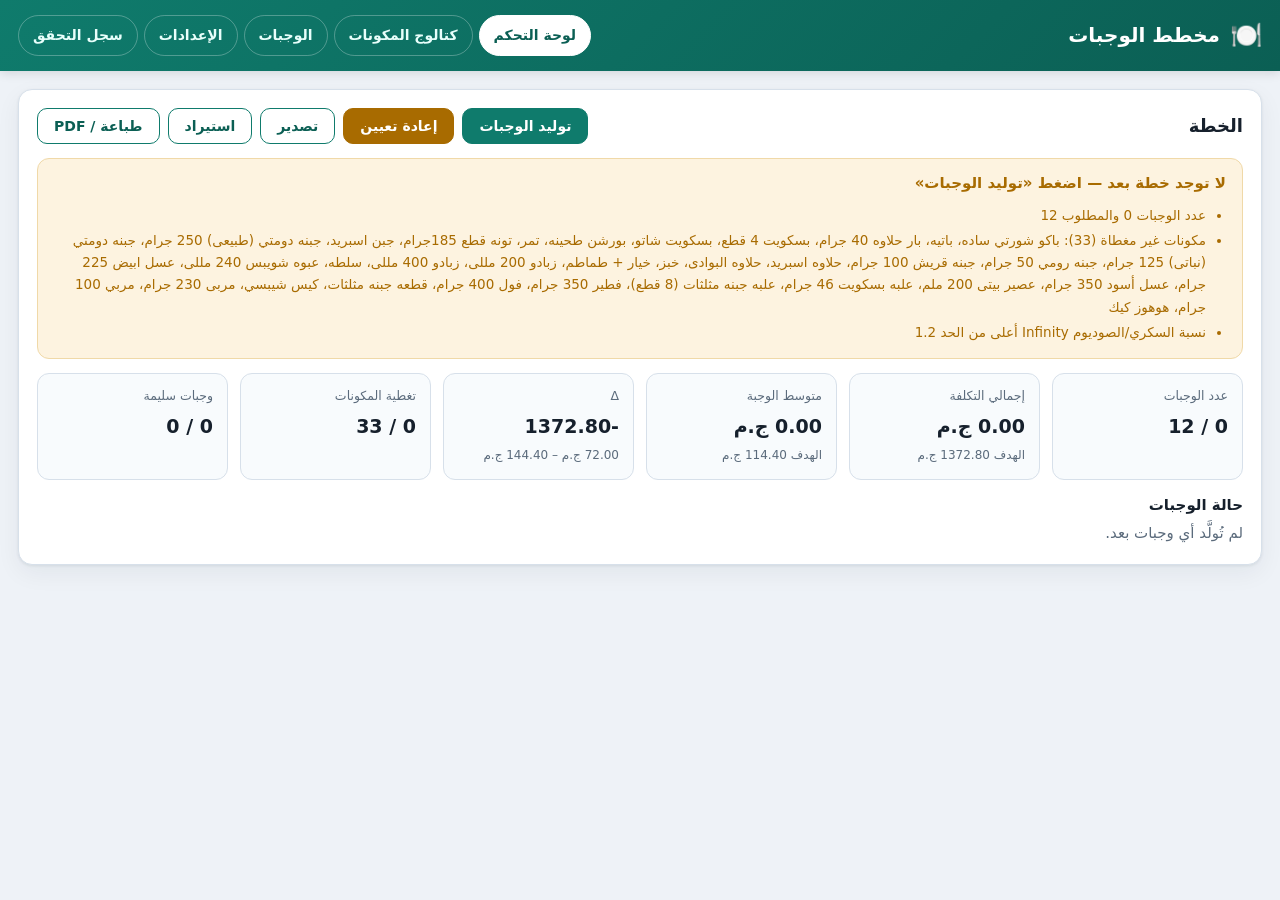
==== index.html @ 11510bdc "Meals planner web app (split layout, Netlify-ready)" ====
<!DOCTYPE html>
<html lang="ar" dir="rtl">
<head>
<meta charset="utf-8">
<meta name="viewport" content="width=device-width, initial-scale=1">
<title>مخطط الوجبات — الإصدار النهائي</title>
<link rel="stylesheet" href="css/app.css">
</head>
<body>

<header class="app-header no-print">
  <div class="brand">
    <span class="logo" aria-hidden="true">🍽️</span>
    <h1 id="appTitle">مخطط الوجبات</h1>
  </div>
  <nav class="tabs" aria-label="التنقل">
    <a href="#/dashboard" data-nav="dashboard">لوحة التحكم</a>
    <a href="#/catalog" data-nav="catalog">كتالوج المكونات</a>
    <a href="#/meals" data-nav="meals">الوجبات</a>
    <a href="#/settings" data-nav="settings">الإعدادات</a>
    <a href="#/log" data-nav="log">سجل التحقق</a>
  </nav>
</header>

<main id="view" aria-live="polite"></main>
<div id="toasts" aria-live="polite"></div>

<div class="modal-backdrop" id="modalBackdrop" hidden>
  <div class="modal" role="dialog" aria-modal="true">
    <h3 id="modalTitle"></h3>
    <div id="modalBody"></div>
    <div class="modal-actions">
      <button class="btn" id="modalConfirm" type="button" data-act="modal-confirm">تأكيد</button>
      <button class="btn ghost" id="modalCancel" type="button" data-act="modal-cancel">إلغاء</button>
    </div>
  </div>
</div>

<div class="loading-overlay" id="loadingOverlay" hidden>
  <div class="spinner"></div>
  <div>جارٍ توليد الخطة…</div>
</div>

<input type="file" id="importFile" accept=".json" hidden>
<input type="file" id="importSettingsFile" accept=".json" hidden>
<input type="file" id="importProfileFile" accept=".json" hidden>

<!-- app code: css/app.css + js/01..14 (classic scripts, file:// safe, order matters) -->
<script src="js/01-constants.js"></script>
<script src="js/02-utils.js"></script>
<script src="js/03-storage.js"></script>
<script src="js/04-config.js"></script>
<script src="js/05-catalog.js"></script>
<script src="js/06-rules.js"></script>
<script src="js/07-validation.js"></script>
<script src="js/08-generation.js"></script>
<script src="js/09-state.js"></script>
<script src="js/10-ui.js"></script>
<script src="js/11-views.js"></script>
<script src="js/12-actions.js"></script>
<script src="js/13-modals.js"></script>
<script src="js/14-events-boot.js"></script>
</body>
</html>
---- css/app.css ----
:root{
  --bg:#eef2f7; --card:#fff; --ink:#16202c; --muted:#5b6b7c; --line:#d7e0ea;
  --brand:#0f7b6c; --brand-2:#0b5f54;
  --ok:#1a7f37; --ok-bg:#e7f6ec;
  --warn:#a86b00; --warn-bg:#fdf3e0;
  --err:#b3261e; --err-bg:#fdecea;
  --radius:14px; --shadow:0 1px 3px rgba(16,32,48,.08),0 8px 24px rgba(16,32,48,.06);
}
*{box-sizing:border-box}
html,body{margin:0;padding:0}
body{
  background:var(--bg); color:var(--ink); line-height:1.65; font-size:15px;
  font-family:"Segoe UI",Tahoma,system-ui,-apple-system,"Noto Naskh Arabic","Arabic Typesetting",sans-serif;
}
body.no-anim *{animation:none !important;transition:none !important}
h1,h2,h3,h4{margin:0 0 .4em;line-height:1.3}
a{color:var(--brand-2)}
.app-header{
  background:linear-gradient(135deg,#0f7b6c,#0b5f54); color:#fff;
  padding:14px 18px; display:flex; flex-wrap:wrap; gap:14px; align-items:center;
  justify-content:space-between; box-shadow:0 2px 10px rgba(0,0,0,.12);
}
.brand{display:flex;align-items:center;gap:10px}
.brand .logo{font-size:26px}
.brand h1{font-size:20px;margin:0;font-weight:700}
.tabs{display:flex;flex-wrap:wrap;gap:6px}
.tabs a{
  color:#e8fffb; text-decoration:none; padding:8px 14px; border-radius:999px;
  font-size:14px; font-weight:600; border:1px solid rgba(255,255,255,.28);
}
.tabs a:hover{background:rgba(255,255,255,.16)}
.tabs a.active{background:#fff;color:var(--brand-2);border-color:#fff}
main{padding:18px;max-width:1500px;margin:0 auto}
.panel{background:var(--card); border-radius:var(--radius); box-shadow:var(--shadow);
  padding:18px; margin-bottom:18px; border:1px solid var(--line);}
.panel-head{display:flex;flex-wrap:wrap;gap:12px;align-items:center;justify-content:space-between;margin-bottom:14px}
.panel-head h2{font-size:18px;margin:0}
.actions{display:flex;flex-wrap:wrap;gap:8px}
.btn{font-family:inherit; font-size:14px; font-weight:600; padding:9px 16px;
  border-radius:10px; border:1px solid var(--brand); background:var(--brand);
  color:#fff; cursor:pointer;}
.btn:hover{filter:brightness(1.08)}
.btn:focus-visible{outline:3px solid #7fd3c6;outline-offset:2px}
.btn.ghost{background:#fff;color:var(--brand-2)}
.btn.ghost:hover{background:#f1f8f6}
.btn.danger{background:var(--err);border-color:var(--err)}
.btn.warn{background:var(--warn);border-color:var(--warn)}
.btn.tiny{font-size:12px;padding:4px 9px;border-radius:8px}
.stats{display:grid;grid-template-columns:repeat(auto-fit,minmax(170px,1fr));gap:12px;margin-bottom:16px}
.stat{background:#f8fbfd;border:1px solid var(--line);border-radius:12px;padding:12px 14px}
.stat span{display:block;font-size:12.5px;color:var(--muted);margin-bottom:4px}
.stat strong{font-size:19px;font-weight:700;display:block}
.stat small{color:var(--muted);font-size:12px}
.status-banner{border-radius:12px;padding:12px 16px;font-weight:700;margin-bottom:14px;border:1px solid transparent}
.status-banner.ok{background:var(--ok-bg);color:var(--ok);border-color:#b9e2c7}
.status-banner.warn{background:var(--warn-bg);color:var(--warn);border-color:#f0d9a8}
.status-banner.err{background:var(--err-bg);color:var(--err);border-color:#f3c2bd}
.status-banner ul{margin:8px 0 0;padding-inline-start:20px;font-weight:500}
.status-banner li{margin-bottom:3px;font-size:13.5px}
.meal-chips{display:flex;flex-wrap:wrap;gap:8px}
.meal-chip{display:inline-flex;align-items:center;gap:6px; padding:6px 12px;border-radius:999px;
  font-size:13px;font-weight:600; text-decoration:none;border:1px solid var(--line);background:#f8fbfd;color:var(--ink);}
.meal-chip.ok{border-color:#b9e2c7;background:var(--ok-bg);color:var(--ok)}
.meal-chip.bad{border-color:#f3c2bd;background:var(--err-bg);color:var(--err)}
.table-wrap{overflow-x:auto;border-radius:12px;border:1px solid var(--line)}
table{width:100%;border-collapse:collapse;font-size:13.5px;background:#fff}
thead th{background:#f2f7fa;text-align:right;padding:10px;font-weight:700;color:#2b3b4b;
  border-bottom:1px solid var(--line);white-space:nowrap;position:sticky;top:0;}
tbody td{padding:8px 10px;border-bottom:1px solid #eef3f7;vertical-align:middle}
tbody tr:hover{background:#fafdff}
tbody tr:last-child td{border-bottom:none}
.price-cell{font-weight:700;white-space:nowrap}
.muted{color:var(--muted)}
.small{font-size:12px}
input[type="text"],input[type="number"],input[type="search"],select,textarea{
  font-family:inherit;font-size:13.5px;padding:6px 9px;border-radius:8px;
  border:1px solid var(--line);background:#fff;color:var(--ink);width:100%;}
input:focus,select:focus,textarea:focus{outline:2px solid #7fd3c6;outline-offset:1px}
textarea{resize:vertical;min-height:80px;font-family:Consolas,Monaco,monospace;font-size:12.5px;direction:ltr;text-align:left}
.filters{display:flex;flex-wrap:wrap;gap:10px;margin-bottom:14px;align-items:flex-end}
.filters .field{display:flex;flex-direction:column;gap:4px;min-width:170px;flex:1 1 170px}
.filters label{font-size:12.5px;color:var(--muted);font-weight:600}
.cfg-section{border:1px solid var(--line); border-radius:12px; margin-bottom:12px; background:#fbfdfe;overflow:hidden;}
.cfg-section > summary{padding:12px 16px; cursor:pointer; font-weight:700; font-size:14.5px; color:var(--brand-2);
  background:#f2f7fa; user-select:none; list-style:none; display:flex; align-items:center;
  justify-content:space-between; gap:10px;}
.cfg-section > summary::-webkit-details-marker{display:none}
.cfg-section > summary::after{content:'▾'; font-size:16px; color:var(--muted); transition:transform .15s;}
.cfg-section[open] > summary::after{transform:rotate(180deg)}
.cfg-section > summary:hover{background:#eaf3f7}
.cfg-body{padding:16px}
.settings-grid{display:grid; grid-template-columns:repeat(auto-fit,minmax(240px,1fr)); gap:12px;}
.setting-row{display:flex;flex-direction:column;gap:4px}
.setting-row label{font-size:12.5px;font-weight:600;color:#33475b}
.setting-row small{color:var(--muted);font-size:11.5px}
.setting-row input[type="checkbox"]{width:auto;align-self:flex-start;transform:scale(1.15);margin-top:6px}
.setting-row .picker{display:flex;align-items:center;gap:8px}
.setting-row .picker .chosen{flex:1 1 auto; font-size:13px; padding:7px 10px; border:1px dashed var(--line);
  border-radius:8px; background:#fff; min-height:36px; color:#33475b;}
.group-editor{display:flex; flex-direction:column; gap:8px}
.group-row{display:flex;align-items:center;gap:8px; background:#fff; border:1px solid var(--line);
  border-radius:10px; padding:8px 10px; flex-wrap:wrap;}
.group-row .names{flex:1 1 auto; font-size:13px; min-width:160px}
.group-row input[type=number]{width:110px}
.toggle-list{display:grid;grid-template-columns:repeat(auto-fit,minmax(180px,1fr));gap:8px}
.toggle-list label{display:flex;align-items:center;gap:8px;background:#fff;border:1px solid var(--line);
  border-radius:9px;padding:7px 10px;font-size:13.5px;cursor:pointer;}
.toggle-list input{width:auto}
.rule-card{border:1px solid var(--line); border-radius:12px; background:#fff;
  padding:12px 14px; margin-bottom:10px; display:flex; flex-direction:column; gap:8px;
  border-inline-start:5px solid var(--brand);}
.rule-card.disabled{opacity:.55; border-inline-start-color:#c2ccd6}
.rule-card.sev-warning{border-inline-start-color:var(--warn)}
.rule-card.sev-info{border-inline-start-color:#0a66c2}
.rule-head{display:flex;align-items:center;justify-content:space-between;gap:10px;flex-wrap:wrap}
.rule-head strong{font-size:14.5px}
.rule-badge{display:inline-flex; align-items:center; gap:5px; font-size:11.5px; font-weight:700;
  padding:3px 9px; border-radius:999px; background:#eef7f5; color:var(--brand-2); border:1px solid #cde6e0;}
.rule-badge.warn{background:var(--warn-bg); color:var(--warn); border-color:#f0d9a8}
.rule-badge.err{background:var(--err-bg); color:var(--err); border-color:#f3c2bd}
.rule-badge.info{background:#e6f0fb; color:#0a66c2; border-color:#b8d4f0}
.rule-spec{font-size:12.5px; color:#33475b}
.rule-actions{display:flex; gap:6px; flex-wrap:wrap; align-items:center}
.profile-row{display:flex; align-items:center; gap:10px; padding:10px 12px; border:1px solid var(--line);
  border-radius:10px; background:#fff; margin-bottom:8px; flex-wrap:wrap;}
.profile-row .pname{flex:1 1 auto; font-weight:600; font-size:13.5px; min-width:140px}
.profile-row .pdate{font-size:11.5px; color:var(--muted)}
.meals-grid{display:grid;grid-template-columns:repeat(auto-fill,minmax(345px,1fr));gap:16px}
.meal-card{border:1px solid var(--line); border-radius:14px; background:#fff; padding:14px;
  display:flex;flex-direction:column;gap:10px; border-inline-start:6px solid var(--ok);}
.meal-card.bad{border-inline-start-color:var(--err);background:#fffdfd}
.meal-card > header{display:flex;align-items:center;justify-content:space-between;gap:8px}
.meal-card h3{font-size:16px;margin:0}
.cost-badge{font-weight:700;font-size:14px;padding:4px 10px;border-radius:999px;
  background:#eef7f5;color:var(--brand-2);white-space:nowrap;}
.cost-badge.bad{background:var(--err-bg);color:var(--err)}
.cost-badge.warn{background:var(--warn-bg);color:var(--warn)}
.rule-chips{display:flex;flex-wrap:wrap;gap:5px}
.rule-chip{font-size:11.5px;padding:3px 8px;border-radius:999px;border:1px solid transparent;font-weight:600}
.rule-chip.pass{background:var(--ok-bg);color:var(--ok);border-color:#bfe6cc}
.rule-chip.fail{background:var(--err-bg);color:var(--err);border-color:#f3c2bd}
.breakdown{width:100%;font-size:12.5px;border-collapse:collapse}
.breakdown th{background:#f6fafc;padding:5px 6px;font-size:12px}
.breakdown td{padding:4px 6px;border-bottom:1px solid #f0f4f8}
.breakdown tfoot td{font-weight:700;background:#f6fafc;border-top:2px solid var(--line)}
.violations{list-style:none;margin:0;padding:0;display:flex;flex-direction:column;gap:5px}
.violations li{background:var(--err-bg);color:var(--err);border:1px solid #f3c2bd;
  border-radius:8px;padding:6px 9px;font-size:12.5px;}
.violations li.warn{background:var(--warn-bg);color:var(--warn);border-color:#f0d9a8}
.violations li.info{background:#e6f0fb;color:#0a66c2;border-color:#b8d4f0}
.editor{border-top:1px dashed var(--line);padding-top:10px;display:flex;flex-direction:column;gap:10px}
.editor ul{list-style:none;margin:0;padding:0;display:flex;flex-direction:column;gap:6px}
.editor li{display:flex;align-items:center;gap:8px;justify-content:space-between;font-size:13px}
.editor li .name{flex:1 1 auto}
.qty{display:inline-flex;align-items:center;gap:6px}
.qty button{width:26px;height:26px;border-radius:7px;border:1px solid var(--line);background:#fff;
  cursor:pointer;font-size:15px;line-height:1;color:var(--ink);}
.qty button:hover{background:#eef7f5}
.add-row{display:flex;gap:8px;align-items:center}
.add-row select{flex:1 1 auto}
#toasts{position:fixed;inset-inline-start:18px;bottom:18px;display:flex;flex-direction:column;gap:8px;z-index:1200}
.toast{background:#1d2a36;color:#fff;padding:10px 16px;border-radius:10px;font-size:13.5px;
  box-shadow:0 8px 22px rgba(0,0,0,.22);max-width:340px;}
.toast.ok{background:#166534}
.toast.err{background:#991b1b}
.toast.warn{background:#92400e}
.modal-backdrop{position:fixed;inset:0;background:rgba(12,22,32,.55);display:flex;align-items:center;
  justify-content:center;padding:16px;z-index:1300;}
.modal-backdrop[hidden]{display:none}
.modal{background:#fff;border-radius:16px;padding:20px;max-width:780px;width:100%;
  max-height:90vh;overflow:auto;box-shadow:0 24px 60px rgba(0,0,0,.35);}
.modal h3{font-size:17px}
.modal-actions{display:flex;gap:8px;justify-content:flex-start;margin-top:16px;flex-wrap:wrap}
.tag-grid{display:grid;grid-template-columns:repeat(auto-fill,minmax(230px,1fr));gap:8px;margin-top:10px}
.tag-item{display:flex;align-items:center;gap:8px;font-size:13.5px;background:#f8fbfd;border:1px solid var(--line);border-radius:9px;padding:7px 10px;cursor:pointer}
.tag-item input{width:auto}
.loading-overlay{position:fixed;inset:0;background:rgba(238,242,247,.85);display:flex;align-items:center;
  justify-content:center;z-index:1400;flex-direction:column;gap:14px;font-weight:700;color:var(--brand-2);}
.loading-overlay[hidden]{display:none}
.spinner{width:44px;height:44px;border-radius:50%;border:5px solid #cfe6e1;border-top-color:var(--brand);animation:spin .8s linear infinite}
@keyframes spin{to{transform:rotate(360deg)}}
.log-list{list-style:none;margin:0;padding:0;display:flex;flex-direction:column;gap:10px}
.log-item{border:1px solid var(--line);border-radius:12px;padding:10px 14px;background:#fff}
.log-item.ok{border-inline-start:5px solid var(--ok)}
.log-item.bad{border-inline-start:5px solid var(--err)}
.log-item .log-head{display:flex;justify-content:space-between;gap:10px;flex-wrap:wrap;font-size:13px}
.log-item ul{margin:6px 0 0;padding-inline-start:20px;font-size:12.5px;color:var(--muted)}
.empty-state{text-align:center;padding:40px 16px;color:var(--muted)}
@media print{
  body{background:#fff;font-size:11px}
  .app-header,.no-print,#toasts,.modal-backdrop,.loading-overlay,.editor{display:none !important}
  main{padding:0;max-width:none}
  .panel{box-shadow:none;border:none;padding:0;margin:0}
  .meals-grid{display:grid;grid-template-columns:1fr 1fr;gap:8px}
  .meal-card{break-inside:avoid;page-break-inside:avoid;border:1px solid #888;border-radius:6px;padding:8px;font-size:10.5px;border-inline-start-width:4px}
  .breakdown{font-size:9.5px}
  .breakdown th,.breakdown td{padding:2px 3px}
  .cost-badge{font-size:11px}
  .rule-chip{font-size:9px;padding:1px 5px}
  .meal-card h3{font-size:12px}
}
@media (max-width:640px){
  main{padding:12px}
  .panel{padding:13px}
  .meals-grid{grid-template-columns:1fr}
  .stats{grid-template-columns:1fr 1fr}
  .brand h1{font-size:17px}
}
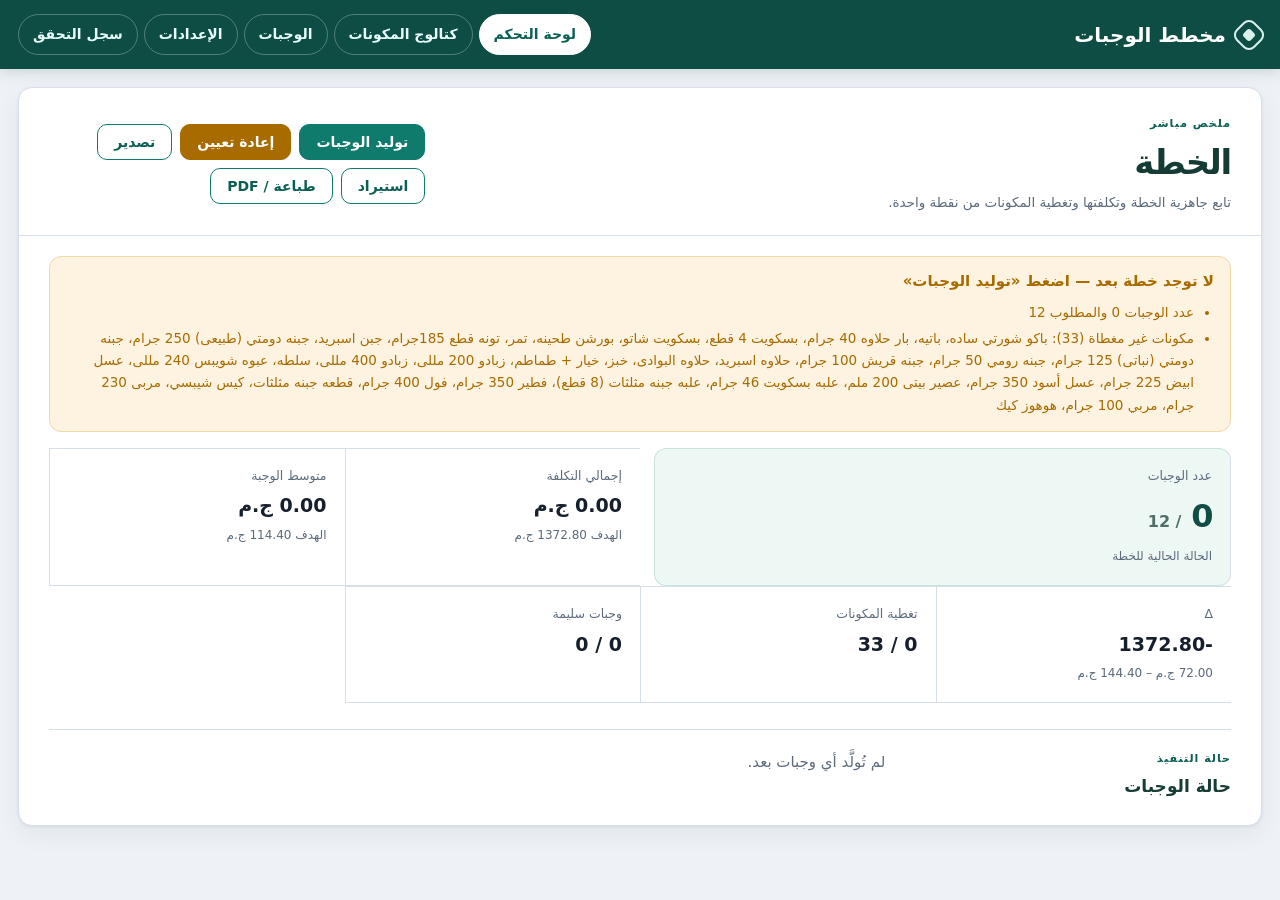
==== commit 24c60389: "Refine remaining app workspaces and remove emoji UI" ====
--- a/index.html
+++ b/index.html
@@ -3,6 +3,7 @@
 <head>
 <meta charset="utf-8">
 <meta name="viewport" content="width=device-width, initial-scale=1">
+<meta name="description" content="مخطط وجبات أسبوعي — توليد خطط وجبات متوازنة بالتكلفة مع تحقق فوري من القواعد">
 <title>مخطط الوجبات — الإصدار النهائي</title>
 <link rel="stylesheet" href="css/app.css">
 </head>
@@ -10,7 +11,7 @@
 
 <header class="app-header no-print">
   <div class="brand">
-    <span class="logo" aria-hidden="true">🍽️</span>
+    <span class="logo" aria-hidden="true"></span>
     <h1 id="appTitle">مخطط الوجبات</h1>
   </div>
   <nav class="tabs" aria-label="التنقل">
@@ -26,7 +27,7 @@
 <div id="toasts" aria-live="polite"></div>
 
 <div class="modal-backdrop" id="modalBackdrop" hidden>
-  <div class="modal" role="dialog" aria-modal="true">
+  <div class="modal" role="dialog" aria-modal="true" aria-labelledby="modalTitle">
     <h3 id="modalTitle"></h3>
     <div id="modalBody"></div>
     <div class="modal-actions">
@@ -36,7 +37,7 @@
   </div>
 </div>
 
-<div class="loading-overlay" id="loadingOverlay" hidden>
+<div class="loading-overlay" id="loadingOverlay" hidden role="status">
   <div class="spinner"></div>
   <div>جارٍ توليد الخطة…</div>
 </div>
@@ -45,20 +46,9 @@
 <input type="file" id="importSettingsFile" accept=".json" hidden>
 <input type="file" id="importProfileFile" accept=".json" hidden>
 
-<!-- app code: css/app.css + js/01..14 (classic scripts, file:// safe, order matters) -->
-<script src="js/01-constants.js"></script>
-<script src="js/02-utils.js"></script>
-<script src="js/03-storage.js"></script>
-<script src="js/04-config.js"></script>
-<script src="js/05-catalog.js"></script>
-<script src="js/06-rules.js"></script>
-<script src="js/07-validation.js"></script>
-<script src="js/08-generation.js"></script>
-<script src="js/09-state.js"></script>
-<script src="js/10-ui.js"></script>
-<script src="js/11-views.js"></script>
-<script src="js/12-actions.js"></script>
-<script src="js/13-modals.js"></script>
-<script src="js/14-events-boot.js"></script>
+<!-- app code: css/app.css + js/state.js, render.js, app.js (classic scripts, file:// safe, order matters) -->
+<script src="js/state.js"></script>
+<script src="js/render.js"></script>
+<script src="js/app.js"></script>
 </body>
-</html>+</html>
--- a/css/app.css
+++ b/css/app.css
@@ -17,12 +17,13 @@
 h1,h2,h3,h4{margin:0 0 .4em;line-height:1.3}
 a{color:var(--brand-2)}
 .app-header{
-  background:linear-gradient(135deg,#0f7b6c,#0b5f54); color:#fff;
+  background:#0d4d44; color:#fff;
   padding:14px 18px; display:flex; flex-wrap:wrap; gap:14px; align-items:center;
-  justify-content:space-between; box-shadow:0 2px 10px rgba(0,0,0,.12);
+  justify-content:space-between; box-shadow:0 2px 14px rgba(9,53,46,.18);
 }
 .brand{display:flex;align-items:center;gap:10px}
-.brand .logo{font-size:26px}
+.brand .logo{position:relative;display:inline-block;width:26px;height:26px;border:2px solid #d9f1eb;border-radius:8px;transform:rotate(45deg)}
+.brand .logo::after{content:"";position:absolute;inset:6px;border-radius:3px;background:#d9f1eb}
 .brand h1{font-size:20px;margin:0;font-weight:700}
 .tabs{display:flex;flex-wrap:wrap;gap:6px}
 .tabs a{
@@ -36,6 +37,11 @@
   padding:18px; margin-bottom:18px; border:1px solid var(--line);}
 .panel-head{display:flex;flex-wrap:wrap;gap:12px;align-items:center;justify-content:space-between;margin-bottom:14px}
 .panel-head h2{font-size:18px;margin:0}
+.workspace-head{display:grid;grid-template-columns:minmax(0,1.35fr) minmax(280px,.65fr);gap:24px;align-items:end;padding:27px 30px 21px;border-bottom:1px solid var(--line)}
+.workspace-head h2{margin:0;color:#153b35;font-size:clamp(24px,3vw,34px);letter-spacing:-.035em}
+.workspace-head p{margin:7px 0 0;color:var(--muted);font-size:13.5px;max-width:56ch}
+.workspace-head .actions{justify-content:flex-start;align-self:center}
+.workspace-eyebrow{display:block;margin-bottom:7px;color:var(--brand-2);font-size:11px;font-weight:800;letter-spacing:.09em}
 .actions{display:flex;flex-wrap:wrap;gap:8px}
 .btn{font-family:inherit; font-size:14px; font-weight:600; padding:9px 16px;
   border-radius:10px; border:1px solid var(--brand); background:var(--brand);
@@ -81,6 +87,100 @@
 .filters{display:flex;flex-wrap:wrap;gap:10px;margin-bottom:14px;align-items:flex-end}
 .filters .field{display:flex;flex-direction:column;gap:4px;min-width:170px;flex:1 1 170px}
 .filters label{font-size:12.5px;color:var(--muted);font-weight:600}
+.catalog-panel{padding:0;overflow:hidden;background:linear-gradient(145deg,#fff 0%,#fff 62%,#f5faf9 100%)}
+.catalog-head{display:grid;grid-template-columns:minmax(0,1.35fr) minmax(330px,.65fr);gap:28px;align-items:end;padding:28px 30px 22px;border-bottom:1px solid var(--line)}
+.catalog-title-block{max-width:650px}
+.catalog-eyebrow{display:flex;align-items:center;gap:7px;margin-bottom:7px;color:var(--brand-2);font-size:11px;font-weight:800;letter-spacing:.09em}
+.catalog-live-dot{width:7px;height:7px;border-radius:50%;background:var(--brand);box-shadow:0 0 0 4px rgba(15,123,108,.12);animation:catalog-pulse 2.6s ease-in-out infinite}
+.catalog-head h2{margin:0;color:#102e2a;font-size:clamp(24px,3vw,34px);letter-spacing:-.035em}
+.catalog-head p{margin:7px 0 0;max-width:52ch;color:var(--muted);font-size:13.5px}
+.catalog-head .actions{justify-content:flex-start;align-self:center}
+.catalog-panel .btn{transition:transform .24s cubic-bezier(.16,1,.3,1),background .24s ease,border-color .24s ease,filter .24s ease}
+.catalog-panel .btn:active{transform:scale(.98)}
+.catalog-signal{display:grid;grid-template-columns:1.45fr 1fr .9fr;margin:0 30px;border-bottom:1px solid var(--line)}
+.catalog-signal>div{min-height:76px;padding:15px 18px;display:flex;flex-direction:column;justify-content:center;gap:1px;border-inline-start:1px solid var(--line)}
+.catalog-signal>div:first-child{border-inline-start:0;padding-inline-start:0}
+.catalog-signal span{color:var(--muted);font-size:11.5px;font-weight:700}
+.catalog-signal strong{color:#173b35;font-size:24px;letter-spacing:-.04em;line-height:1.1}
+.catalog-signal strong small{color:var(--muted);font-size:13px;font-weight:600;letter-spacing:0}
+.catalog-signal>div>small{color:var(--brand-2);font-size:11px;font-weight:700}
+.catalog-filters{display:grid;grid-template-columns:minmax(260px,1.7fr) minmax(160px,.75fr) minmax(160px,.75fr);gap:12px;padding:18px 30px;background:rgba(238,247,245,.5);border-bottom:1px solid var(--line)}
+.catalog-filters .field{display:flex;flex-direction:column;gap:5px;min-width:0}
+.catalog-filters label{color:#47625e;font-size:11.5px;font-weight:800}
+.catalog-filters input,.catalog-filters select{min-height:40px;border-color:#cbdad7;background:rgba(255,255,255,.9);transition:border-color .2s ease,box-shadow .2s ease,transform .2s cubic-bezier(.16,1,.3,1)}
+.catalog-filters input:focus,.catalog-filters select:focus{border-color:var(--brand);box-shadow:0 0 0 4px rgba(15,123,108,.11);outline:none;transform:translateY(-1px)}
+.catalog-table-wrap{padding:20px 30px 0}
+.catalog-table-note{display:flex;justify-content:space-between;gap:12px;align-items:center;padding:0 2px 9px;color:var(--muted);font-size:11.5px;font-weight:700}
+.catalog-table-note span:first-child{color:var(--brand-2)}
+.catalog-table{min-width:1190px}
+.catalog-table thead th{top:0;background:#f1f7f5;color:#31504a;font-size:11.5px;letter-spacing:.01em;padding:11px 10px}
+.catalog-table tbody tr{animation:catalog-reveal .42s cubic-bezier(.16,1,.3,1) both}
+.catalog-table tbody td{padding:10px;border-bottom-color:#e6efed;transition:background .2s ease}
+.catalog-table tbody tr:hover td{background:#f5fbf9}
+.catalog-table input,.catalog-table select{min-height:34px;border-color:transparent;background:transparent;padding:5px 7px;transition:border-color .18s ease,background .18s ease,box-shadow .18s ease}
+.catalog-table input:hover,.catalog-table select:hover{border-color:#cededa;background:#fff}
+.catalog-table input:focus,.catalog-table select:focus{border-color:var(--brand);background:#fff;box-shadow:0 0 0 3px rgba(15,123,108,.11);outline:none}
+.catalog-id{width:72px;white-space:nowrap}
+.catalog-id span{display:inline-block;padding:3px 6px;border-radius:5px;background:#eef5f3;color:#57706a;font-family:Consolas,Monaco,monospace;font-size:11px;font-weight:700;direction:ltr}
+.catalog-name{min-width:215px}
+.catalog-name input{font-weight:750;color:#173b35}
+.catalog-price{min-width:104px;color:#123d36;font-size:14px;letter-spacing:-.02em}
+.catalog-price small{color:var(--muted);font-size:11px;font-weight:600}
+.catalog-attributes{min-width:245px}
+.catalog-attributes .btn{border-color:#c4d9d4}
+.catalog-tags{margin-top:6px;color:#58716c;font-size:11.5px;line-height:1.45}
+.catalog-nutrition{display:flex;gap:4px;flex-wrap:wrap;margin-top:5px}
+.catalog-nutrition .rule-chip{background:#f2f7f6;border-color:#dceae7;color:#526863}
+.catalog-coverage{min-width:136px}
+.catalog-actions{white-space:nowrap;min-width:120px}
+.catalog-actions .btn + .btn{margin-inline-start:4px}
+.catalog-audit{display:grid;grid-template-columns:minmax(180px,.42fr) minmax(0,1fr);gap:28px;margin-top:25px;padding:23px 30px 28px;background:#f7faf9;border-top:1px solid var(--line)}
+.catalog-audit h3{margin:0;color:#173b35;font-size:17px}
+.catalog-audit ul{list-style:none;margin:0;padding:0;border-top:1px solid #dce8e5}
+.catalog-audit li{padding:10px 0;border-bottom:1px solid #dce8e5;color:#4a615d;line-height:1.55}
+@keyframes catalog-pulse{50%{transform:scale(.82);opacity:.72}}
+@keyframes catalog-reveal{from{opacity:0;transform:translateY(7px)}to{opacity:1;transform:translateY(0)}}
+.dashboard-panel,.meals-panel,.settings-panel,.log-panel{padding:0;overflow:hidden}
+.dashboard-panel>.status-banner,.dashboard-panel>.dashboard-stats,.dashboard-panel>.dashboard-meals{margin-inline:30px}
+.dashboard-panel>.status-banner{margin-top:20px;margin-bottom:16px}
+.dashboard-stats{grid-template-columns:repeat(4,minmax(0,1fr));gap:0;margin-bottom:26px}
+.dashboard-stats .stat{border-radius:0;border-inline-start:0;background:transparent;box-shadow:none;min-height:105px;padding:17px 18px;border-bottom:1px solid var(--line)}
+.dashboard-stats .stat:first-child{border-inline-start:1px solid var(--line)}
+.dashboard-stats .stat-primary{grid-column:span 2;background:#edf7f4;border:1px solid #c9e3dc;border-radius:12px;margin-inline-end:14px}
+.dashboard-stats .stat-primary strong{font-size:32px;color:#104e44;letter-spacing:-.045em}
+.dashboard-stats .stat-primary strong small{font-size:16px;color:#4f6e67;font-weight:650;letter-spacing:0}
+.dashboard-meals{display:grid;grid-template-columns:minmax(180px,.38fr) minmax(0,1fr);gap:28px;padding:20px 0 28px;border-top:1px solid var(--line)}
+.dashboard-meals h3{margin:0;color:#173b35;font-size:17px}
+.dashboard-meals .meal-chips{align-content:start}
+.meals-panel>.meals-grid{padding:23px 30px 30px}
+.meals-panel .workspace-head{border-bottom:1px solid var(--line)}
+.meals-panel .meal-card{position:relative;box-shadow:none;padding:17px;border-radius:16px;transition:transform .24s cubic-bezier(.16,1,.3,1),box-shadow .24s ease,border-color .24s ease;animation:meal-reveal .45s cubic-bezier(.16,1,.3,1) both}
+.meals-panel .meal-card:hover{transform:translateY(-3px);border-color:#bddbd4;box-shadow:0 16px 28px -22px rgba(13,77,68,.36)}
+.meal-card .meal-index{display:block;margin-bottom:2px;color:var(--brand-2);font-size:11px;font-weight:800;letter-spacing:.08em}
+.meal-card h3{color:#153b35;font-size:16px}
+.meal-card .cost-badge{padding:5px 10px}
+.meal-card .rule-chips{padding-block:2px}
+.meal-empty .empty-state{max-width:510px;margin:0 auto;padding:76px 20px 88px;text-align:right}
+.empty-state .empty-kicker{display:block;margin-bottom:8px;color:var(--brand-2);font-size:11px;font-weight:800;letter-spacing:.09em}
+.empty-state h3{margin:0;color:#173b35;font-size:24px;letter-spacing:-.035em}
+.empty-state p{margin:7px 0 19px;color:var(--muted)}
+.settings-panel>.small{display:block;margin:0;padding:14px 30px;background:#f3f8f6;border-bottom:1px solid var(--line)}
+.settings-panel .cfg-section{margin:0;border:0;border-bottom:1px solid var(--line);border-radius:0;background:#fff}
+.settings-panel .cfg-section>summary{padding:16px 30px;background:#fff;color:#254b44;transition:background .2s ease,color .2s ease}
+.settings-panel .cfg-section>summary:hover,.settings-panel .cfg-section[open]>summary{background:#f2f8f6}
+.settings-panel .cfg-body{padding:20px 30px 24px;background:#f9fcfb}
+.settings-panel .settings-grid{grid-template-columns:repeat(auto-fit,minmax(250px,1fr));gap:14px}
+.settings-panel .setting-row{padding:11px 12px;border:1px solid #dbe8e5;border-radius:10px;background:#fff}
+.settings-panel .setting-row label{color:#36574f}
+.settings-panel .setting-row input:not([type="checkbox"]),.settings-panel .setting-row select{min-height:37px;border-color:#d0dfdb}
+.settings-panel .group-row,.settings-panel .rule-card,.settings-panel .profile-row{box-shadow:0 10px 20px -22px rgba(13,77,68,.36)}
+.log-panel>.log-list{padding:22px 30px 30px}
+.log-panel .log-item{padding:14px 16px;background:#fff;box-shadow:0 12px 24px -24px rgba(13,77,68,.38);transition:transform .2s cubic-bezier(.16,1,.3,1),border-color .2s ease}
+.log-panel .log-item:hover{transform:translateY(-2px);border-color:#bddbd4}
+.log-panel .log-head strong{color:#173b35}
+.log-panel .log-head span:nth-child(2){padding:2px 8px;border:1px solid #c9e3dc;border-radius:999px;background:#eef7f4;color:#176756;font-size:11.5px;font-weight:800}
+.log-panel .log-item.bad .log-head span:nth-child(2){border-color:#f3c2bd;background:var(--err-bg);color:var(--err)}
+@keyframes meal-reveal{from{opacity:0;transform:translateY(10px)}to{opacity:1;transform:translateY(0)}}
 .cfg-section{border:1px solid var(--line); border-radius:12px; margin-bottom:12px; background:#fbfdfe;overflow:hidden;}
 .cfg-section > summary{padding:12px 16px; cursor:pointer; font-weight:700; font-size:14.5px; color:var(--brand-2);
   background:#f2f7fa; user-select:none; list-style:none; display:flex; align-items:center;
@@ -199,6 +299,12 @@
   .cost-badge{font-size:11px}
   .rule-chip{font-size:9px;padding:1px 5px}
   .meal-card h3{font-size:12px}
+  .catalog-panel{background:#fff}
+  .catalog-head,.catalog-filters,.catalog-audit{padding-inline:0}
+  .catalog-signal,.catalog-table-wrap{margin-inline:0;padding-inline:0}
+  .workspace-head,.settings-panel .cfg-section>summary,.settings-panel .cfg-body,.settings-panel>.small{padding-inline:0}
+  .dashboard-panel>.status-banner,.dashboard-panel>.dashboard-stats,.dashboard-panel>.dashboard-meals{margin-inline:0}
+  .meals-panel>.meals-grid,.log-panel>.log-list{padding-inline:0}
 }
 @media (max-width:640px){
   main{padding:12px}
@@ -206,4 +312,34 @@
   .meals-grid{grid-template-columns:1fr}
   .stats{grid-template-columns:1fr 1fr}
   .brand h1{font-size:17px}
-}
+  .app-header{padding:12px}
+  .tabs{width:100%;overflow-x:auto;flex-wrap:nowrap;padding-bottom:2px}
+  .tabs a{flex:0 0 auto}
+  .workspace-head{grid-template-columns:1fr;gap:16px;padding:22px 16px 18px}
+  .workspace-head .actions{align-self:stretch}
+  .workspace-head .actions .btn{flex:1 1 145px}
+  .dashboard-panel>.status-banner,.dashboard-panel>.dashboard-stats,.dashboard-panel>.dashboard-meals{margin-inline:16px}
+  .dashboard-stats{grid-template-columns:1fr 1fr;margin-bottom:20px}
+  .dashboard-stats .stat{min-height:88px;padding:13px 10px}
+  .dashboard-stats .stat:first-child{border-inline-start:0}
+  .dashboard-stats .stat-primary{grid-column:1 / -1;margin-inline-end:0}
+  .dashboard-meals{grid-template-columns:1fr;gap:12px;padding-bottom:22px}
+  .meals-panel>.meals-grid{padding:16px}
+  .meal-empty .empty-state{padding:58px 20px 66px}
+  .settings-panel>.small{padding:13px 16px}
+  .settings-panel .cfg-section>summary{padding:14px 16px}
+  .settings-panel .cfg-body{padding:16px}
+  .settings-panel .settings-grid{grid-template-columns:1fr}
+  .log-panel>.log-list{padding:16px}
+  .catalog-head{grid-template-columns:1fr;gap:18px;padding:22px 16px 18px}
+  .catalog-head .actions{align-self:stretch}
+  .catalog-head .actions .btn{flex:1 1 150px}
+  .catalog-signal{grid-template-columns:1fr 1fr;margin:0 16px}
+  .catalog-signal>div{min-height:64px;padding:12px 10px}
+  .catalog-signal>div:first-child{padding-inline-start:0}
+  .catalog-signal>div:last-child{grid-column:1 / -1;border-inline-start:0;border-top:1px solid var(--line);padding-inline-start:0}
+  .catalog-filters{grid-template-columns:1fr;padding:16px}
+  .catalog-table-wrap{padding:16px 16px 0}
+  .catalog-table-note{padding-bottom:8px}
+  .catalog-audit{grid-template-columns:1fr;gap:12px;padding:20px 16px 24px}
+}
